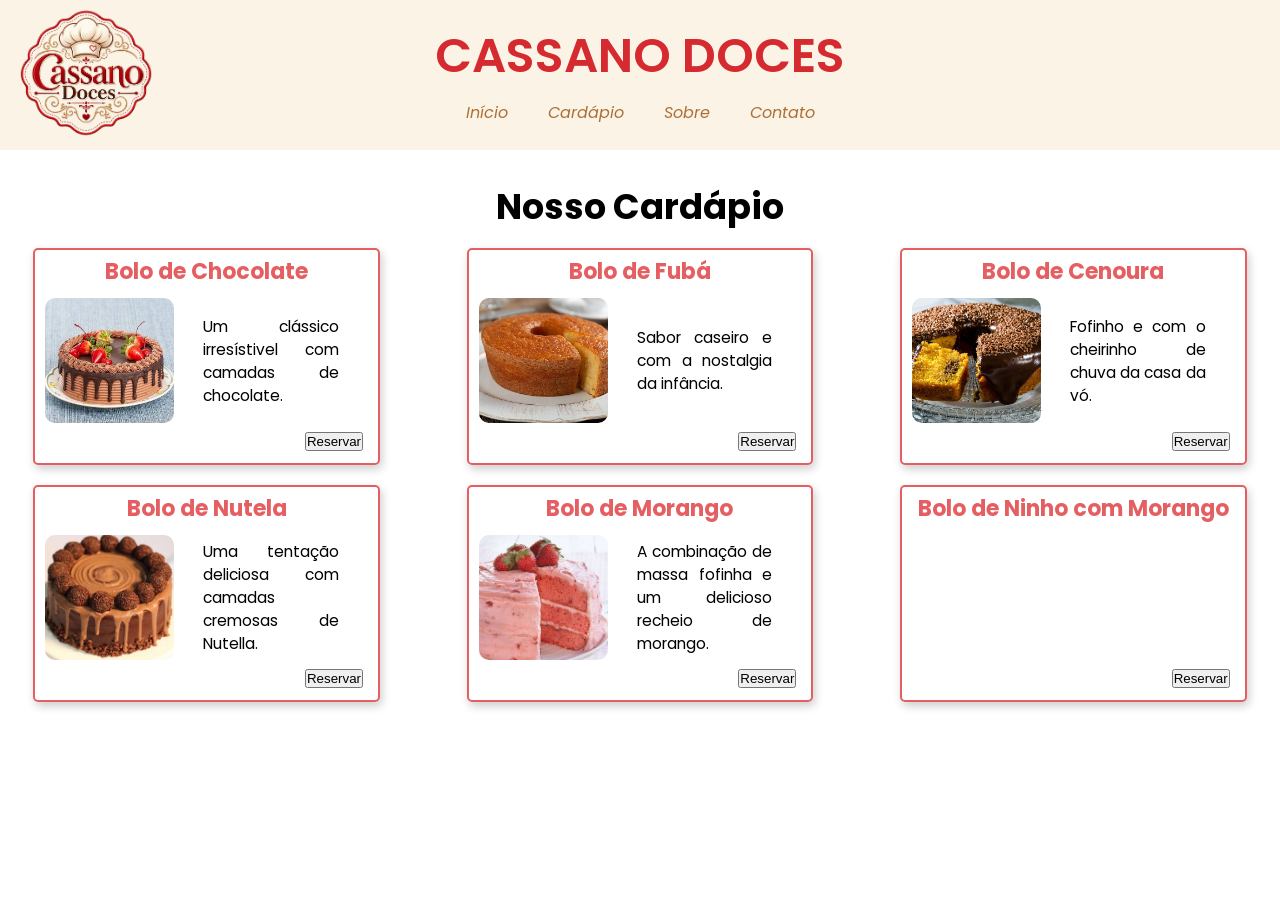
==== pages/cardapio.html @ e89b5d1b "Adicionando o código Cardápio.html e .css" ====
<!DOCTYPE html>
<html lang="pt-BR">

<head>
    <meta charset="UTF-8">
    <meta name="viewport" content="width=device-width, initial-scale=1.0">

    <link rel="stylesheet" href="../css/cardapio.css">
    <link rel="shortcut icon" href="../img/favicon.png" type="image/x-icon">

    <link rel="preconnect" href="https://fonts.googleapis.com">
    <link rel="preconnect" href="https://fonts.gstatic.com" crossorigin>
    <link
        href="https://fonts.googleapis.com/css2?family=Poppins:ital,wght@0,100;0,200;0,300;0,400;0,500;0,600;0,700;0,800;0,900;1,100;1,200;1,300;1,400;1,500;1,600;1,700;1,800;1,900&display=swap"
        rel="stylesheet">

    <title>Cardápio</title>
</head>

<body>
    <header>
        <div class="div-logo">
            <img class="logotipo" src="../img/logo.png" alt="Logotipo da Confeitaria Cassano Doces">
        </div>

        <div class="div-menu">
            <h1 class="titulo-header">CASSANO DOCES</h1>
            <nav>
                <ul>
                    <li>
                        <a href="../index.html">Início</a>
                    </li>
                    <li>
                        <a href="cardapio.html">Cardápio</a>
                    </li>
                    <li>
                        <a href="sobre.html">Sobre</a>
                    </li>
                    <li>
                        <a href="contato.html">Contato</a>
                    </li>
                </ul>
            </nav>
        </div>
    </header>

    <section class="meu-cardapio">
        <h2>Nosso Cardápio</h2>
        <div class="menu-cardapio-itens">
            <!-- Card 1 -->
            <div class="menu-cardapio-item">
                <h3>Bolo de Chocolate</h3>

                <div class="div-card">
                    <img class="img-cardapio" src="../img/bolo2.jpg" alt="Bolo de Chocolate">
                    <p>
                        Um clássico irresístivel com
                        camadas de chocolate.
                    </p>
                </div>
                <div class="reservar">
                    <button onclick="abrir()">
                        Reservar
                    </button>
                </div>
            </div>

            <!-- Card 2 -->
            <div class="menu-cardapio-item">
                <h3>Bolo de Fubá</h3>

                <div class="div-card">
                    <img class="img-cardapio" src="../img/bolo1.jpg" alt="Bolo de Fubá">
                    <p>
                        Sabor caseiro e com a nostalgia
                        da infância.
                    </p>
                </div>
                <div class="reservar">
                    <button onclick="abrir()">
                        Reservar
                    </button>
                </div>
            </div>

            <!-- Card 3 -->
            <div class="menu-cardapio-item">
                <h3>Bolo de Cenoura</h3>

                <div class="div-card">
                    <img class="img-cardapio" src="../img/bolo4.jpg" alt="Bolo de Cenoura">
                    <p>
                        Fofinho e com o cheirinho de chuva
                        da casa da vó.
                    </p>
                </div>
                <div class="reservar">
                    <button onclick="abrir()">
                        Reservar
                    </button>
                </div>
            </div>

            <!-- Card 4 -->
            <div class="menu-cardapio-item">
                <h3>Bolo de Nutela</h3>

                <div class="div-card">
                    <img class="img-cardapio" src="../img/bolo3.jpg" alt="Bolo de Nutela">
                    <p>
                        Uma tentação deliciosa com camadas
                        cremosas de Nutella.
                    </p>
                </div>
                <div class="reservar">
                    <button onclick="abrir()">
                        Reservar
                    </button>
                </div>
            </div>

            <!-- Card 5 -->
            <div class="menu-cardapio-item">
                <h3>Bolo de Morango</h3>

                <div class="div-card">
                    <img class="img-cardapio" src="../img/bolo5.jpg" alt="Bolo de Morango">
                    <p>
                        A combinação de massa fofinha e
                        um delicioso recheio de morango.
                    </p>
                </div>
                <div class="reservar">
                    <button onclick="abrir()">
                        Reservar
                    </button>
                </div>
            </div>

            <!-- Card 6 -->
            <div class="menu-cardapio-item">
                <h3>Bolo de Ninho com Morango</h3>

                <div class="div-card">

                </div>
                <div class="reservar">
                    <button onclick="abrir()">
                        Reservar
                    </button>
                </div>
            </div>
        </div>
    </section>

    <!-- Código Modal -->
    <div id="fade" class="hide"></div>
    <div id="modal" class="hide">
        <div>
            <h2>Realizar Reserva</h2>
            <img src="" alt="">
        </div>

        <div>
            <a href="">Fechar</a>
        </div>
    </div>
</body>
<script src="../js/cardapio.js"></script>
</html>
---- css/cardapio.css ----
* {
    margin: 0;
    padding: 0;
}

body {
    font-family: 'Poppins', sans-serif;
}

header {
    height: 150px;
    display: flex;
    position: relative;
    background-color: #FBF4E6;
}

.div-logo {
    width: 15%;
    height: 150px;
    padding: 5px;
}

.div-menu {
    width: 85%;
    height: 150px;
}

.div-menu nav {
    position: absolute;
    left: 50%;
    transform: translateX(-50%);
    margin-top: 100px;
}

.titulo-header {
    font-size: 48px;
    font-weight: 600;
    color: #D42A30;

    position: absolute;
    left: 50%;
    transform: translateX(-50%);
    margin-top: 20px;
}

ul {
    font-size: 16px;
    font-weight: 400;
    font-style: italic;
    
    display: flex;
    gap: 40px;

    list-style-type: none;
}

ul a {
    text-decoration: none;
    color: #AC7037;
    box-shadow: inset 0 0 0 0 #E55E61;
    margin: 0 -.25rem;
    padding: 0 .25rem;
    transition: color .3s ease-in-out, box-shadow .3s ease-in-out;
}

ul a:hover {
    box-shadow: inset 100px 0 0 0 #E55E61;
    color: white;
}

.logotipo {
    width: 85%;
    height: 85%;
    margin-top: 5px;
    object-fit: contain;
}

.meu-cardapio {
    text-align: center;
    width: 100%;
    margin: 30px auto;

    justify-content: center;
}

.menu-cardapio-itens {
    display: flex;
    justify-content: space-around;
    flex-wrap: wrap;

    gap: 20px;
    margin-top: 15px;
}

.menu-cardapio-item {
    border: 2px solid #E55E61;
    border-radius: 5px;
    box-shadow: 2px 4px 10px rgba(0, 0, 0, 0.2);
    
    padding: 5px;
    width: 26%;
}

.div-card {
    align-items: center;
    display: flex;
    
    height: 125px;
    gap: 9%;
    padding: 5px;
    margin-top: 5px;
}

.img-cardapio {
    height: 100%;
    width: 40%;
    border-radius: 10px;
    object-fit: cover;
}

.reservar {
    text-align: right;
    margin-right: 10px;
    margin-bottom: 5px;
}

.hide {
    display: none;
}

.fade {
    position: fixed;
    top: 0;
    left: 0;
    width: 100%;
    height: 100%;
    background-color: rgba(0, 0, 0, 0.5);
    z-index: 1;
}

.modal {
    position: fixed;
    top: 50%;
    left: 50%;
    transform: translate(-50%, -50%);
    background-color: #FBF4E6;
    border-radius: 10px;
    width: 300px;
    padding: 10px;
    z-index: 2;
}

/* Textos */
h2 {
    font-size: 35px;
    font-weight: bold;
    text-decoration: 3px;
}

h3 {
    font-size: 22px;
    font-weight: bold;
    color: #E55E61;
}

p {
    font-size: 15.5px;
    text-align: justify;
    width: 42%;
}
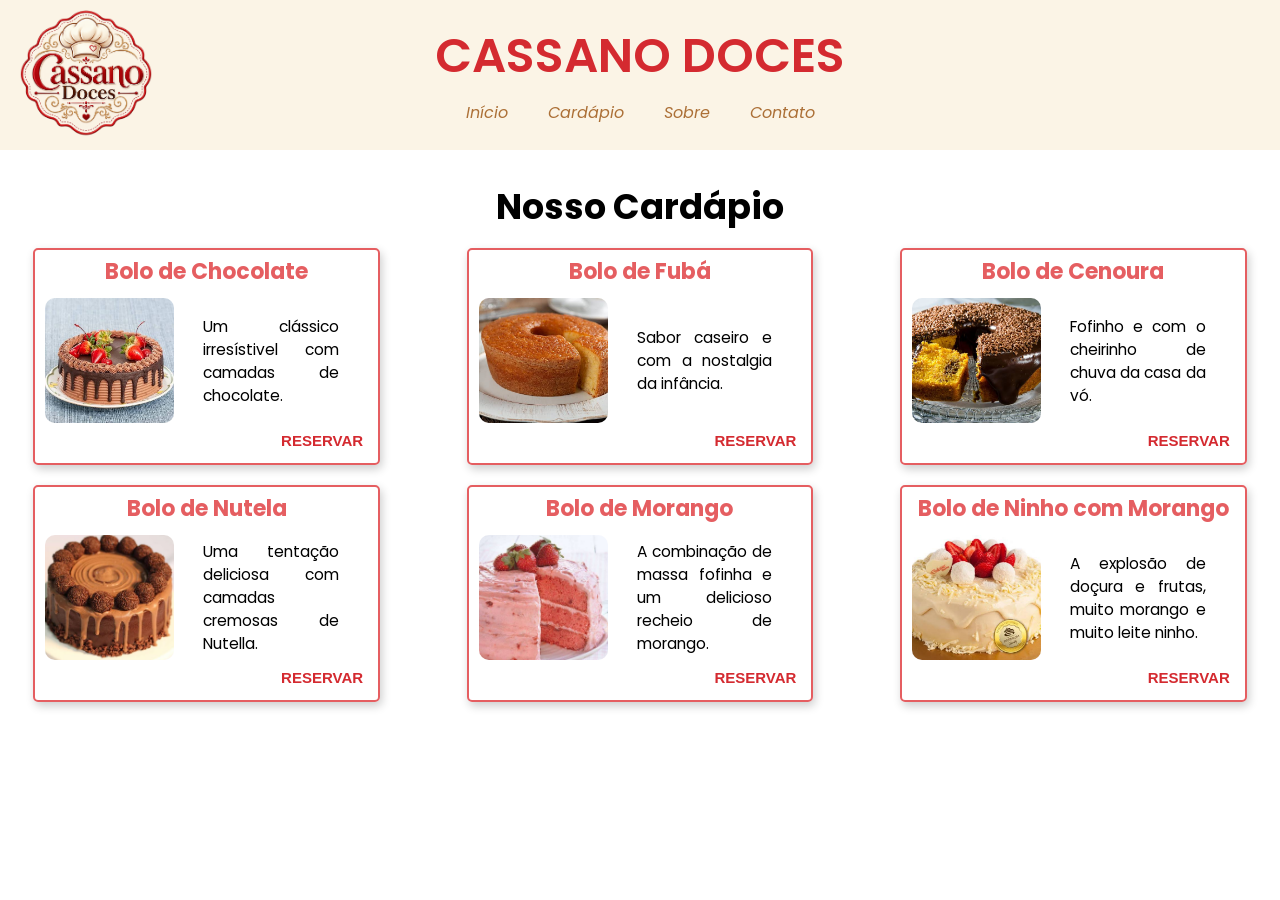
==== commit 7edb737f: "Iniciando página Sobre" ====
--- a/pages/cardapio.html
+++ b/pages/cardapio.html
@@ -59,8 +59,8 @@
                     </p>
                 </div>
                 <div class="reservar">
-                    <button onclick="abrir()">
-                        Reservar
+                    <button class="button-reserva" onclick="abrir()">
+                        RESERVAR
                     </button>
                 </div>
             </div>
@@ -77,8 +77,8 @@
                     </p>
                 </div>
                 <div class="reservar">
-                    <button onclick="abrir()">
-                        Reservar
+                    <button class="button-reserva" onclick="abrir()">
+                        RESERVAR
                     </button>
                 </div>
             </div>
@@ -95,8 +95,8 @@
                     </p>
                 </div>
                 <div class="reservar">
-                    <button onclick="abrir()">
-                        Reservar
+                    <button class="button-reserva" onclick="abrir()">
+                        RESERVAR
                     </button>
                 </div>
             </div>
@@ -113,8 +113,8 @@
                     </p>
                 </div>
                 <div class="reservar">
-                    <button onclick="abrir()">
-                        Reservar
+                    <button class="button-reserva" onclick="abrir()">
+                        RESERVAR
                     </button>
                 </div>
             </div>
@@ -131,8 +131,8 @@
                     </p>
                 </div>
                 <div class="reservar">
-                    <button onclick="abrir()">
-                        Reservar
+                    <button class="button-reserva" onclick="abrir()">
+                        RESERVAR
                     </button>
                 </div>
             </div>
@@ -142,11 +142,15 @@
                 <h3>Bolo de Ninho com Morango</h3>
 
                 <div class="div-card">
-
+                    <img class="img-cardapio" src="../img/bolo6.jpg" alt="">
+                    <p>
+                        A explosão de doçura e frutas,
+                        muito morango e muito leite ninho.
+                    </p>
                 </div>
                 <div class="reservar">
-                    <button onclick="abrir()">
-                        Reservar
+                    <button class="button-reserva" onclick="abrir()">
+                        RESERVAR
                     </button>
                 </div>
             </div>
@@ -156,12 +160,12 @@
     <!-- Código Modal -->
     <div id="fade" class="hide"></div>
     <div id="modal" class="hide">
-        <div>
+        <div class="modal-pix">
             <h2>Realizar Reserva</h2>
-            <img src="" alt="">
+            <img src="../img/qrcode_pix.png" alt="QR-Code para o Pagamento via PIX">
         </div>
 
-        <div>
+        <div class="fechar">
             <a href="">Fechar</a>
         </div>
     </div>
--- a/css/cardapio.css
+++ b/css/cardapio.css
@@ -145,8 +145,9 @@
     transform: translate(-50%, -50%);
     background-color: #FBF4E6;
     border-radius: 10px;
-    width: 300px;
-    padding: 10px;
+    width: 320px;
+    height: auto;
+    padding: 10px 20px 10px 20px;
     z-index: 2;
 }
 
@@ -167,4 +168,29 @@
     font-size: 15.5px;
     text-align: justify;
     width: 42%;
+}
+
+.fechar {
+    text-align: right;
+}
+
+.button-reserva {
+    text-decoration: none;
+    cursor: pointer;
+    font-size: 15px;
+    background-color: transparent;
+    border: none;
+    font-weight: bold;
+    color: #D42A30;
+}
+.button-reserva:hover {
+    text-decoration: underline;
+}
+
+.modal-pix {
+    margin: 10px;
+    text-align: center;
+}
+.modal-pix img {
+    margin-top: 6px;
 }
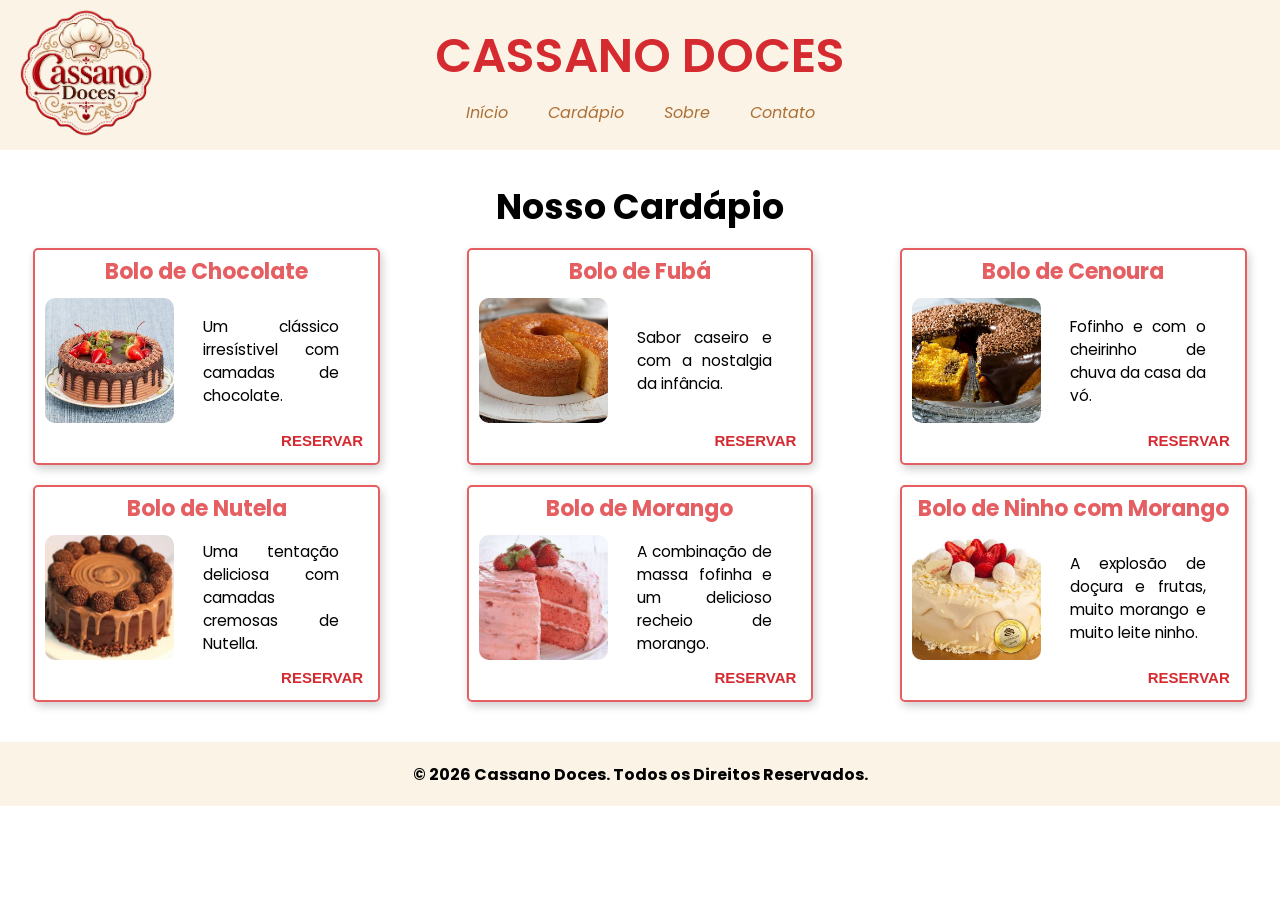
==== commit f3021a9e: "feat: página Sobre completa" ====
--- a/pages/cardapio.html
+++ b/pages/cardapio.html
@@ -157,6 +157,11 @@
         </div>
     </section>
 
+    <footer>
+        &copy; 2026 Cassano Doces.
+        Todos os Direitos Reservados.
+    </footer>
+
     <!-- Código Modal -->
     <div id="fade" class="hide"></div>
     <div id="modal" class="hide">
--- a/css/cardapio.css
+++ b/css/cardapio.css
@@ -193,4 +193,17 @@
 }
 .modal-pix img {
     margin-top: 6px;
+}
+
+footer {
+    background-color: #FBF4E6;
+    height: 64px;
+    margin-top: 40px;
+
+    font-size: 16px;
+    font-weight: bold;
+    
+    display: flex;
+    align-items: center;
+    justify-content: center;
 }
